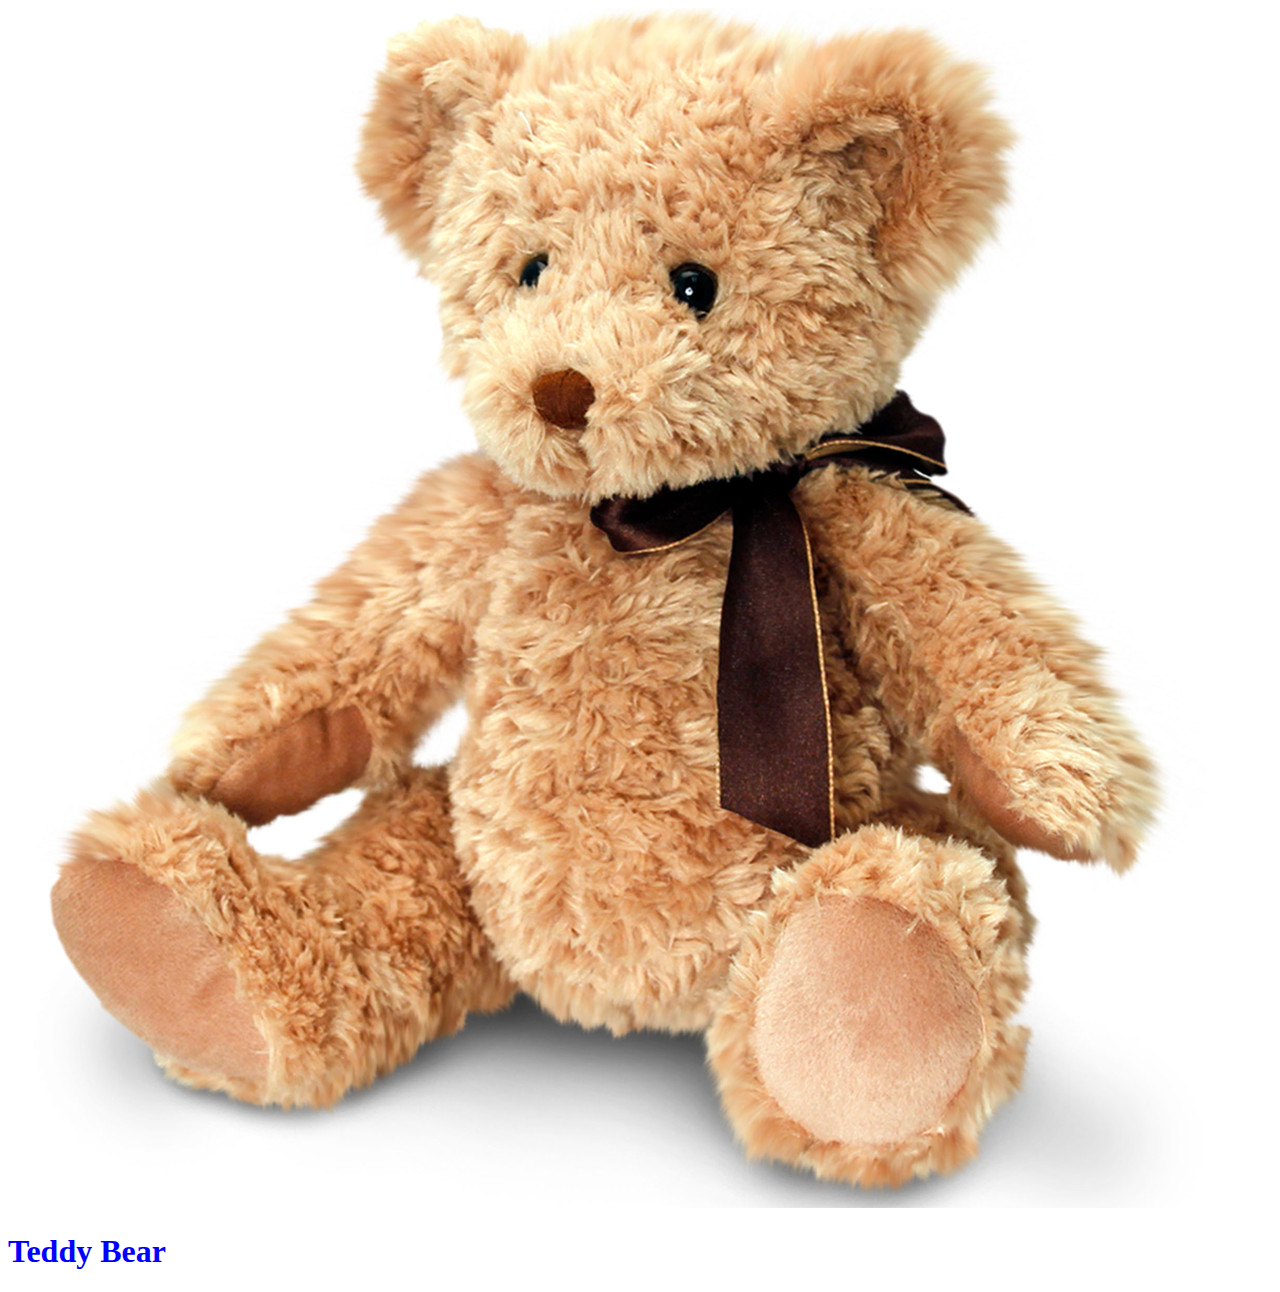
==== index.html @ 93df7572 "Initial version of the page" ====
<!DOCTYPE html>
<html lang="en">
<head>
    <meta charset="UTF-8">
    <meta name="viewport" content="width=device-width, initial-scale=1.0">
    <meta http-equiv="X-UA-Compatible" content="ie=edge">
    <link rel="stylesheet" href="css/style.css">
    <title>Teddy Bear</title>
</head>
<body>
    <img src="img/teddy.jpg" alt="">
    <h1>Teddy Bear</h1>
</body>
</html>
---- css/style.css ----
h1 {
    color: blue;
}
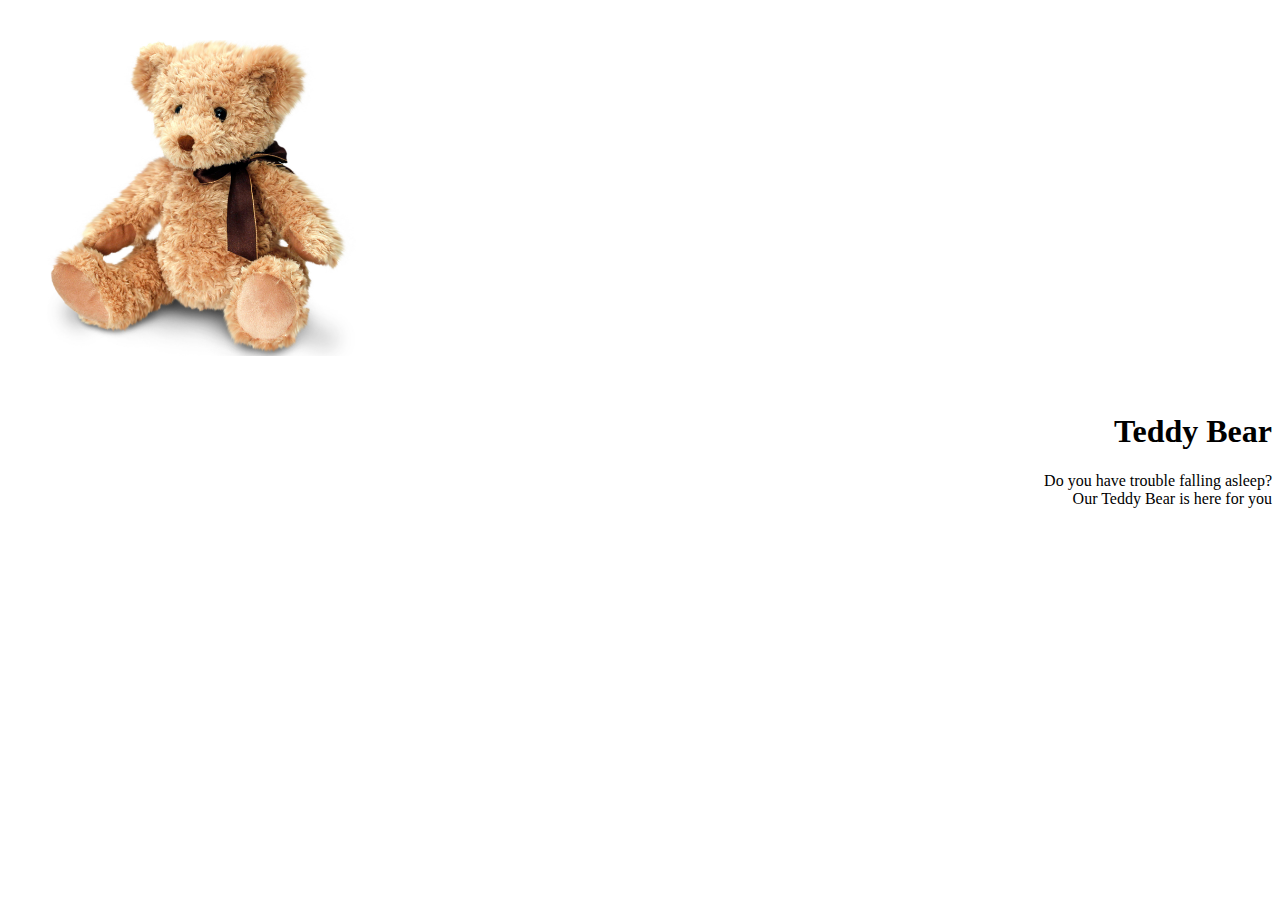
==== commit c6472d05: "Basic page layout" ====
--- a/index.html
+++ b/index.html
@@ -9,6 +9,10 @@
 </head>
 <body>
     <img src="img/teddy.jpg" alt="">
-    <h1>Teddy Bear</h1>
+    <h1 class="align-right">Teddy Bear</h1>
+    <p class="align-right">
+        Do you have trouble falling asleep? <br />
+        Our Teddy Bear is here for you
+    </p>
 </body>
 </html>--- a/css/style.css
+++ b/css/style.css
@@ -1,3 +1,8 @@
-h1 {
-    color: blue;
+img {
+    width: 25%;
+    margin: 2rem;
+}
+
+.align-right {
+    text-align: right;
 }